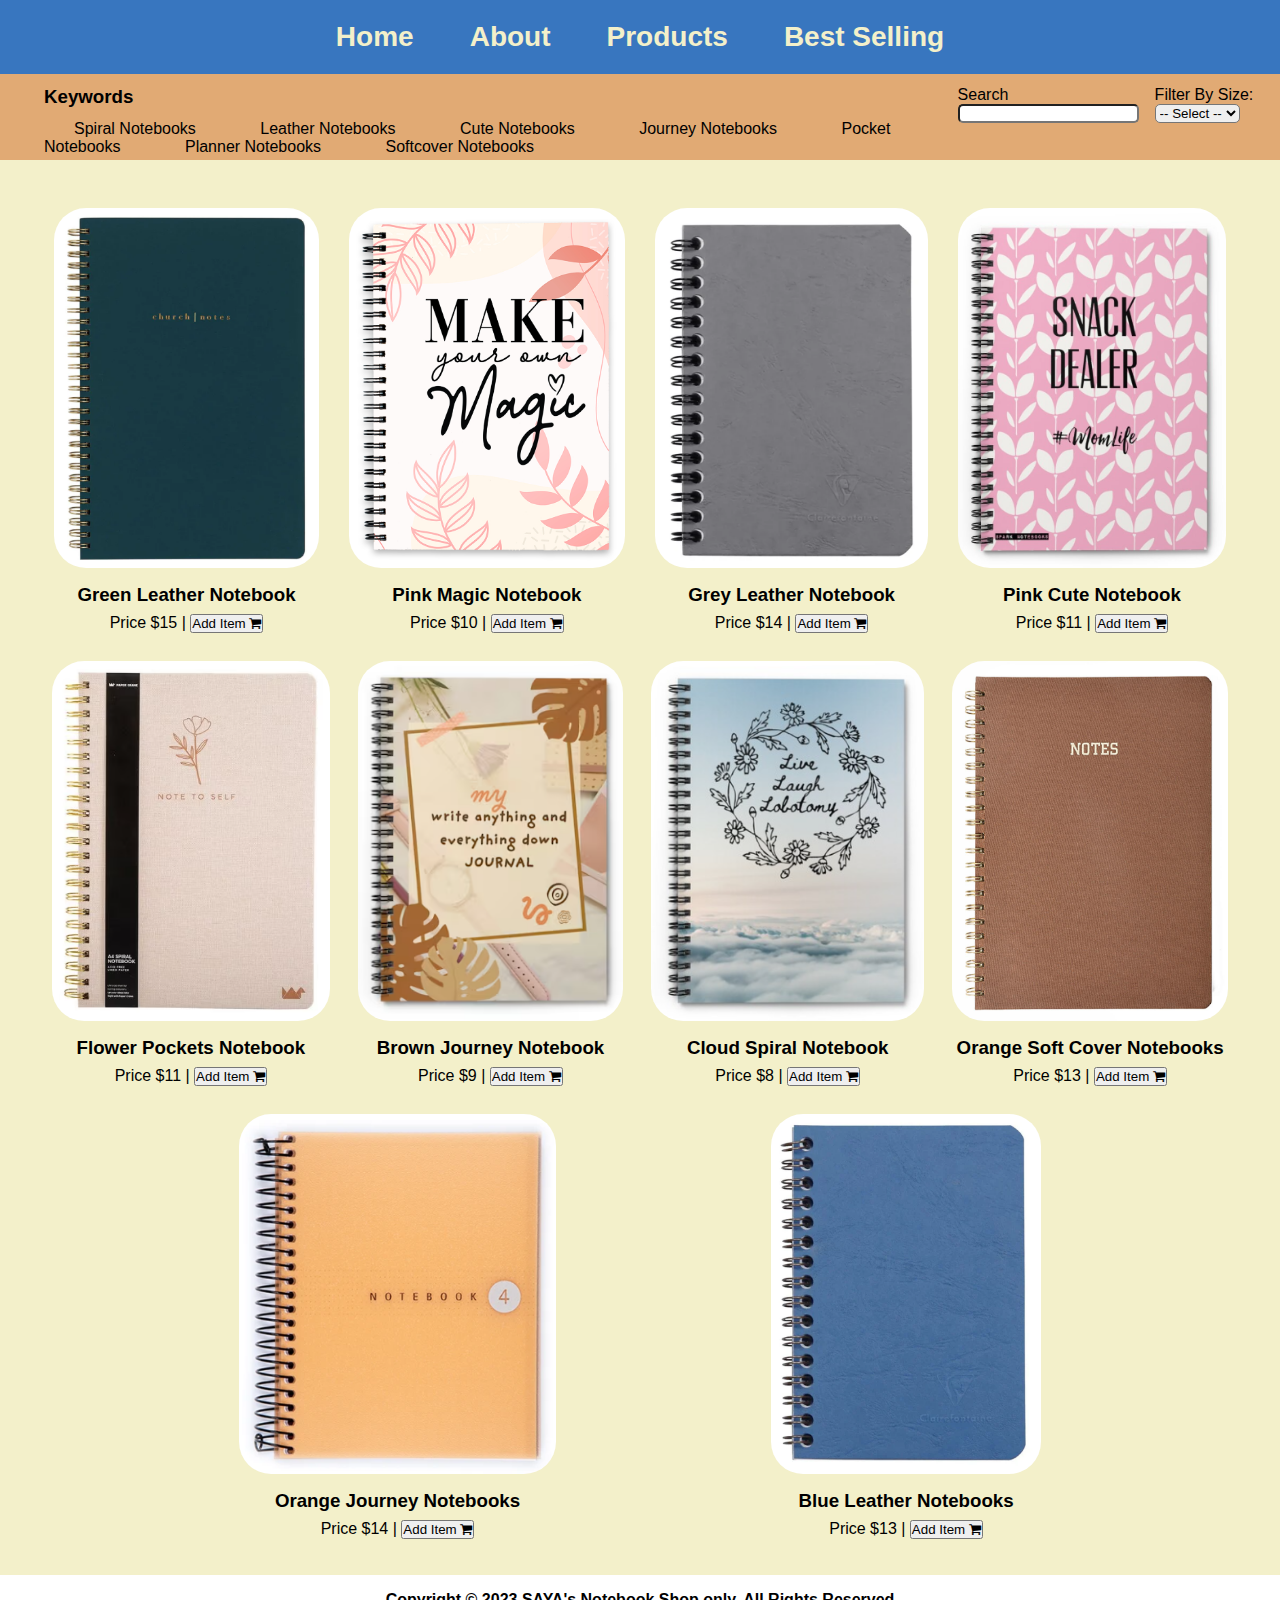
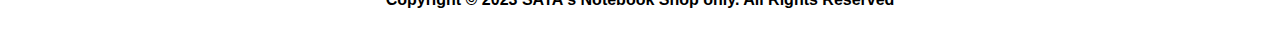
==== myShop.html @ 6c6fcd74 "Finished Version" ====
<!DOCTYPE html>
<html lang="en">

<head>
    <meta charset="UTF-8">
    <meta name="viewport" content="width=device-width, initial-scale=1.0">
    <link rel="stylesheet" href="styles.css">
    <link rel="stylesheet" href="https://cdnjs.cloudflare.com/ajax/libs/font-awesome/4.7.0/css/font-awesome.min.css">
    <title>SaYaSHOP</title>
</head>

<body>
    <header>
        <section class="header__section__navBar">
            <ul class="navBar-list">
                <li>
                    <a href="#home">Home</a>
                </li>
                <li>
                    <a href="#about">About</a>
                </li>
                <li>
                    <a href="#products">Products</a>
                </li>
                <li>
                    <a href="#best selling">Best Selling</a>
                </li>
            </ul>
        </section>
        <section class="header__section__search">
            <div class="search-keywords">
                <h3>Keywords</h3>
                <span>Spiral Notebooks</span>
                <span>Leather Notebooks</span>
                <span>Cute Notebooks</span>
                <span>Journey Notebooks</span>
                <span>Pocket Notebooks</span>
                <span>Planner Notebooks</span>
                <span>Softcover Notebooks</span>
            </div>
            <div class="search-input">
                <label for="input">Search</label>
                <input type="text" id="input" name="input">
            </div>
            <div class="search-filter">
                <label for="size">Filter By Size:</label>
                <select id="size" name="size">
                    <option value="-- Select --">-- Select --</option>
                    <option value="small">small</option>
                    <option value="medium">medium</option>
                    <option value="large">large</option>
                </select>
            </div>
        </section>
        <!-- <section class="header__section-search">
        </section> -->
    </header>

    <main class="content">
        <div>
            <img src="./picture/370277841_643870494620955_8737368648246311863_n.png" alt="Green Leather Notebook"
                title="Green Leather Notebook">
            <h3>Green Leather Notebook</h3>
            <div>
                <span>Price $15 |</span>
                <button>Add Item <i class="fa fa-shopping-cart"></i></button>
            </div>
        </div>
        <div>
            <img src="./picture/376428043_698114262345251_2849861771147736085_n.png" alt="Pink Glitter Notebook"
                title="Pink Magic Notebook">
            <h3>Pink Magic Notebook</h3>
            <div>
                <span>Price $10 |</span>
                <button>Add Item <i class="fa fa-shopping-cart"></i></button>
            </div>
        </div>
        <div>
            <img src="./picture/377289100_896882898717517_7966833136578770654_n.png" alt="Grey Leather Notebook"
                title="Grey Leather Notebook">
            <h3>Grey Leather Notebook</h3>
            <div>
                <span>Price $14 |</span>
                <button>Add Item <i class="fa fa-shopping-cart"></i></button>
            </div>
        </div>
        <div>
            <img src="./picture/387512471_3228781397425050_7285758838526485150_n.png" alt="Pink Cute Notebook"
                title="Pink Cute Notebook">
            <h3>Pink Cute Notebook</h3>
            <div>
                <span>Price $11 |</span>
                <button>Add Item <i class="fa fa-shopping-cart"></i></button>
            </div>
        </div>
        <div>
            <img src="./picture/398298531_3301116236846264_6765034237441179015_n.png" alt="Flower Pockets Notebook"
                title="Flower Pockets Notebook">
            <h3>Flower Pockets Notebook</h3>
            <div>
                <span>Price $11 |</span>
                <button>Add Item <i class="fa fa-shopping-cart"></i></button>
            </div>
        </div>
        <div>
            <img src="./picture/398310835_883754613333779_4886564965289154417_n.png" alt="Brown Journey Notebook"
                title="Brown Journey Notebook">
            <h3>Brown Journey Notebook</h3>
            <div>
                <span>Price $9 |</span>
                <button>Add Item <i class="fa fa-shopping-cart"></i></button>
            </div>
        </div>
        <div>
            <img src="./picture/398326642_683325227231479_5962152774224907131_n.png" alt="Cloud Spiral Notebook"
                title="Cloud Spiral Notebook">
            <h3>Cloud Spiral Notebook</h3>
            <div>
                <span>Price $8 |</span>
                <button>Add Item <i class="fa fa-shopping-cart"></i></button>
            </div>
        </div>
        <div>
            <img src="./picture/399903349_7102685116478665_1525913797875344868_n.png" alt="Orange Soft Cover Notebooks"
                title="Orange Soft Cover Notebooks">
            <h3>Orange Soft Cover Notebooks</h3>
            <div>
                <span>Price $13 |</span>
                <button>Add Item <i class="fa fa-shopping-cart"></i></button>
            </div>
        </div>
        <div>
            <img src="./picture/400132598_889598929204460_2241880511551884281_n.png" alt="Orange Journey Notebooks"
                title="Orange Journey Notebooks">
            <h3>Orange Journey Notebooks</h3>
            <div>
                <span>Price $14 |</span>
                <button>Add Item <i class="fa fa-shopping-cart"></i></button>
            </div>
        </div>

        <div>
            <img src="./picture/400859155_790047732879279_8497294676930192723_n.png" alt="Blue Leather Notebooks"
                title="Blue Leather Notebooks">
            <h3>Blue Leather Notebooks</h3>
            <div>
                <span>Price $13 |</span>
                <button>Add Item <i class="fa fa-shopping-cart"></i></button>
            </div>
        </div>
    </main>

    <footer>
        <h4>Copyright © 2023 SAYA's Notebook Shop only. All Rights Reserved</h4>
    </footer>
</body>

</html>
---- styles.css ----
* {
    margin: 0;
    padding: 0;
    font-family: 'Franklin Gothic Medium', 'Arial Narrow', Arial, sans-serif;
    text-decoration: none;
}

header {
    display: flex;
    flex-direction: column;
    height: 160px;
}

.navBar-list {
    background-color: #3876BF;
    height: 100%;
    display: flex;
    list-style-type: none;
    justify-content: center;
    align-items: center;
    font-size: 28px;
    font-weight: bold;
}

.navBar-list li {
    margin: 0px 28px;
}

.navBar-list li a {
    color: #F3F0CA;
}

.navBar-list li:hover {
    box-shadow: 0 0 5px #fcfcfa;
    text-shadow: 0 0 5px #0d0d08;
}

.header__section__search {
    display: flex;
    background-color: #E1AA74;
    height: 50%;
    padding-top: 12px;
    padding-left: 20px;
}

.header__section__search input {
    margin-right: 16px;
    border-radius: 5px;
}

.search-keywords {
    margin-left: 24px;
}

.search-keywords h3 {
    margin-bottom: 12px;
}

.search-keywords span {
    margin: 30px;
}

.search-filter select {
    border-radius: 5px;
}

.header__section__navBar {
    height: 50%;
    position: sticky;
    top: 0;
}

.content {
    margin: 0;
    padding: 36px;
    font-family: 'Franklin Gothic Medium', 'Arial Narrow', Arial, sans-serif;
    display: flex;
    justify-content: space-evenly;
    flex-wrap: wrap;
    row-gap: 1em;
    background-color: #F3F0CA;
}

.content div img {
    border-radius: 32px;
    margin: 12px;
    height: 360px;
}

.content div h3 {
    margin-bottom: 8px;
    text-align: center;
}

.content div div {
    text-align: center;
}

footer {
    height: 28px;
    padding: 16px;
    text-align: center;
}
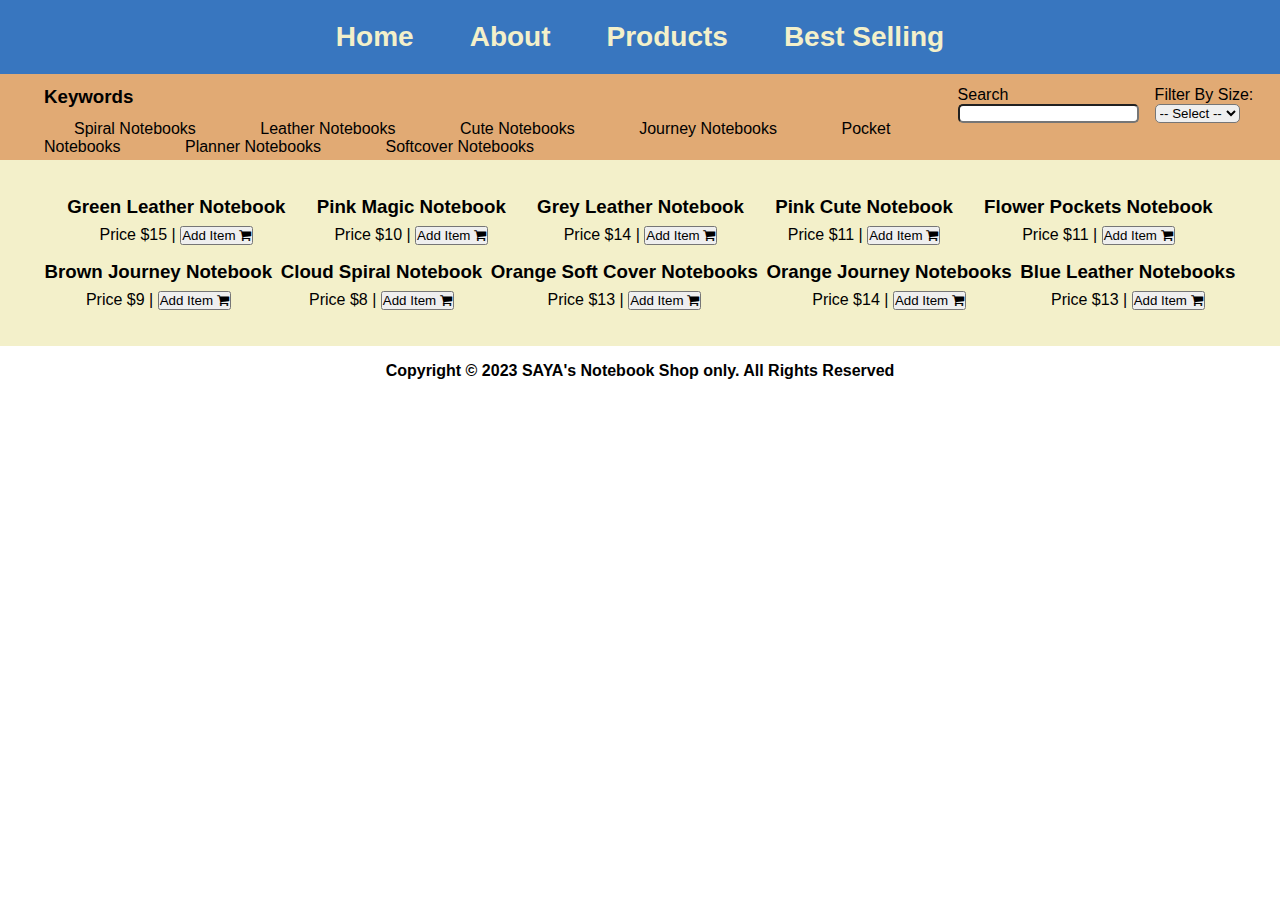
==== commit d2177e96: "comment all tag image to deploy" ====
--- a/myShop.html
+++ b/myShop.html
@@ -58,8 +58,8 @@
 
     <main class="content">
         <div>
-            <img src="./picture/370277841_643870494620955_8737368648246311863_n.png" alt="Green Leather Notebook"
-                title="Green Leather Notebook">
+            <!-- <img src="./picture/370277841_643870494620955_8737368648246311863_n.png" alt="Green Leather Notebook"
+                title="Green Leather Notebook"> -->
             <h3>Green Leather Notebook</h3>
             <div>
                 <span>Price $15 |</span>
@@ -67,8 +67,8 @@
             </div>
         </div>
         <div>
-            <img src="./picture/376428043_698114262345251_2849861771147736085_n.png" alt="Pink Glitter Notebook"
-                title="Pink Magic Notebook">
+            <!-- <img src="./picture/376428043_698114262345251_2849861771147736085_n.png" alt="Pink Glitter Notebook"
+                title="Pink Magic Notebook"> -->
             <h3>Pink Magic Notebook</h3>
             <div>
                 <span>Price $10 |</span>
@@ -76,8 +76,8 @@
             </div>
         </div>
         <div>
-            <img src="./picture/377289100_896882898717517_7966833136578770654_n.png" alt="Grey Leather Notebook"
-                title="Grey Leather Notebook">
+            <!-- <img src="./picture/377289100_896882898717517_7966833136578770654_n.png" alt="Grey Leather Notebook"
+                title="Grey Leather Notebook"> -->
             <h3>Grey Leather Notebook</h3>
             <div>
                 <span>Price $14 |</span>
@@ -85,8 +85,8 @@
             </div>
         </div>
         <div>
-            <img src="./picture/387512471_3228781397425050_7285758838526485150_n.png" alt="Pink Cute Notebook"
-                title="Pink Cute Notebook">
+            <!-- <img src="./picture/387512471_3228781397425050_7285758838526485150_n.png" alt="Pink Cute Notebook"
+                title="Pink Cute Notebook"> -->
             <h3>Pink Cute Notebook</h3>
             <div>
                 <span>Price $11 |</span>
@@ -94,8 +94,8 @@
             </div>
         </div>
         <div>
-            <img src="./picture/398298531_3301116236846264_6765034237441179015_n.png" alt="Flower Pockets Notebook"
-                title="Flower Pockets Notebook">
+            <!-- <img src="./picture/398298531_3301116236846264_6765034237441179015_n.png" alt="Flower Pockets Notebook"
+                title="Flower Pockets Notebook"> -->
             <h3>Flower Pockets Notebook</h3>
             <div>
                 <span>Price $11 |</span>
@@ -103,8 +103,8 @@
             </div>
         </div>
         <div>
-            <img src="./picture/398310835_883754613333779_4886564965289154417_n.png" alt="Brown Journey Notebook"
-                title="Brown Journey Notebook">
+            <!-- <img src="./picture/398310835_883754613333779_4886564965289154417_n.png" alt="Brown Journey Notebook"
+                title="Brown Journey Notebook"> -->
             <h3>Brown Journey Notebook</h3>
             <div>
                 <span>Price $9 |</span>
@@ -112,8 +112,8 @@
             </div>
         </div>
         <div>
-            <img src="./picture/398326642_683325227231479_5962152774224907131_n.png" alt="Cloud Spiral Notebook"
-                title="Cloud Spiral Notebook">
+            <!-- <img src="./picture/398326642_683325227231479_5962152774224907131_n.png" alt="Cloud Spiral Notebook"
+                title="Cloud Spiral Notebook"> -->
             <h3>Cloud Spiral Notebook</h3>
             <div>
                 <span>Price $8 |</span>
@@ -121,8 +121,8 @@
             </div>
         </div>
         <div>
-            <img src="./picture/399903349_7102685116478665_1525913797875344868_n.png" alt="Orange Soft Cover Notebooks"
-                title="Orange Soft Cover Notebooks">
+            <!-- <img src="./picture/399903349_7102685116478665_1525913797875344868_n.png" alt="Orange Soft Cover Notebooks"
+                title="Orange Soft Cover Notebooks"> -->
             <h3>Orange Soft Cover Notebooks</h3>
             <div>
                 <span>Price $13 |</span>
@@ -130,8 +130,8 @@
             </div>
         </div>
         <div>
-            <img src="./picture/400132598_889598929204460_2241880511551884281_n.png" alt="Orange Journey Notebooks"
-                title="Orange Journey Notebooks">
+            <!-- <img src="./picture/400132598_889598929204460_2241880511551884281_n.png" alt="Orange Journey Notebooks"
+                title="Orange Journey Notebooks"> -->
             <h3>Orange Journey Notebooks</h3>
             <div>
                 <span>Price $14 |</span>
@@ -140,8 +140,8 @@
         </div>
 
         <div>
-            <img src="./picture/400859155_790047732879279_8497294676930192723_n.png" alt="Blue Leather Notebooks"
-                title="Blue Leather Notebooks">
+            <!-- <img src="./picture/400859155_790047732879279_8497294676930192723_n.png" alt="Blue Leather Notebooks"
+                title="Blue Leather Notebooks"> -->
             <h3>Blue Leather Notebooks</h3>
             <div>
                 <span>Price $13 |</span>
